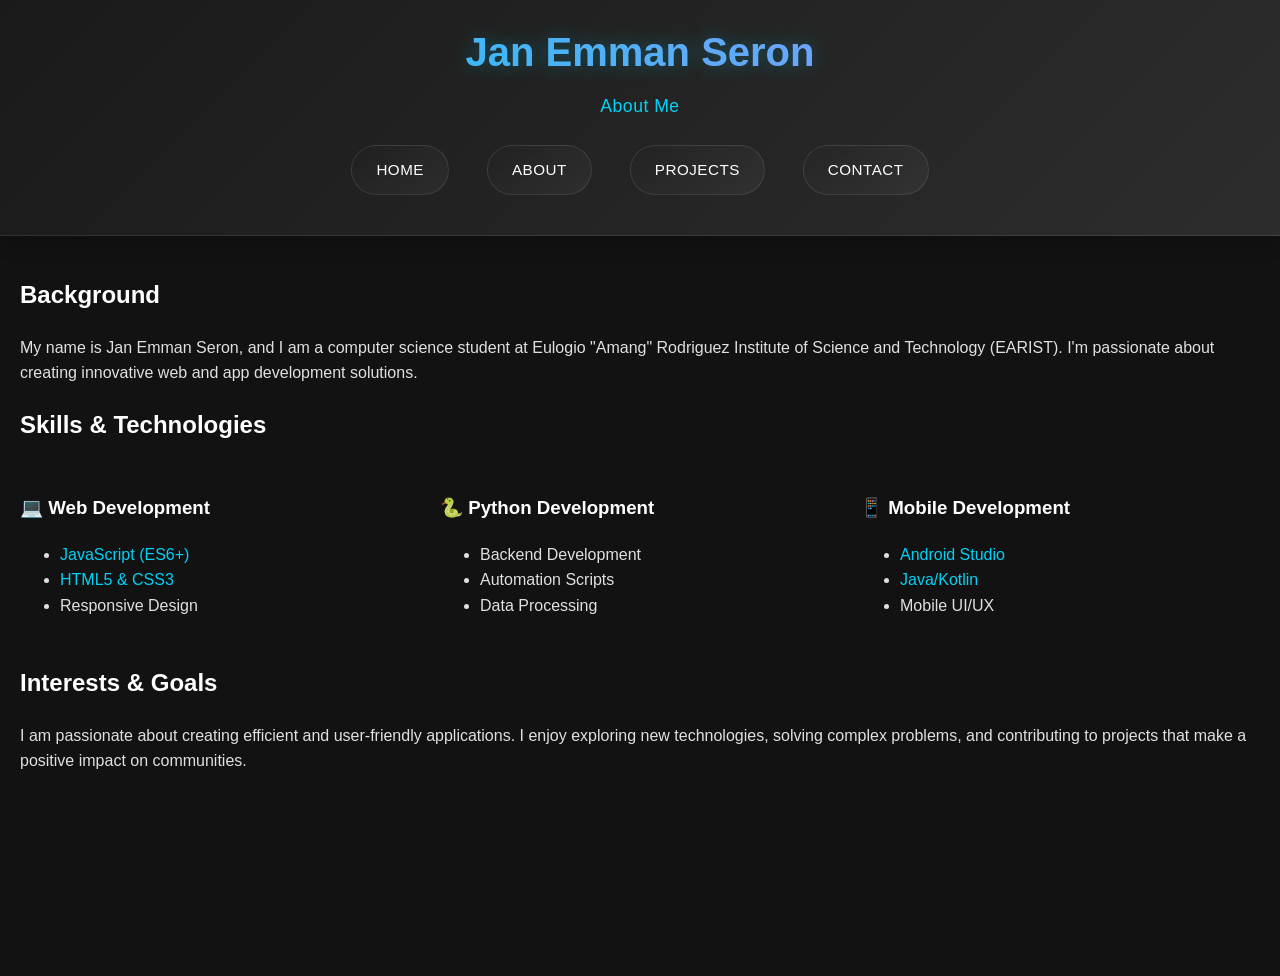
==== about.html @ da23ede9 "Add files via upload" ====
<!DOCTYPE html>
<html lang="en">
<head>
    <meta charset="UTF-8">
    <meta name="viewport" content="width=device-width, initial-scale=1.0">
    <title>About Me - Jan Emman Seron</title>
    <link rel="stylesheet" href="css/main.css">
    <link rel="stylesheet" href="css/dark-theme.css" id="dark-theme">
    <link rel="stylesheet" href="css/components.css">
    <link rel="stylesheet" href="css/transitions.css">
</head>
<body class="page-transition">
    <header>
        <h1>Jan Emman Seron</h1>
        <p class="subtitle">About Me</p>
        <nav>
            <a href="index.html" class="nav-link">Home</a>
            <a href="about.html" class="nav-link">About</a>
            <a href="projects.html" class="nav-link">Projects</a>
            <a href="contact.html" class="nav-link">Contact</a>
        </nav>
    </header>

    <main class="fade-in">
        <section class="about-intro">
            <h2>Background</h2>
            <p>
                My name is Jan Emman Seron, and I am a computer science student at 
                Eulogio "Amang" Rodriguez Institute of Science and Technology (EARIST). 
                I'm passionate about creating innovative web and app development solutions.
            </p>
        </section>

        <section class="skills-section">
            <h2>Skills & Technologies</h2>
            <div class="skills-grid">
                <div class="skill-category">
                    <h3>💻 Web Development</h3>
                    <ul>
                        <li><a target="_blank" style="color: rgba(2, 216, 253, 0.966);" href="https://en.wikipedia.org/wiki/JavaScript">JavaScript (ES6+)</a></li>
                        <li><a target="_blank" style="color: rgba(2, 216, 253, 0.966);" href="https://en.wikipedia.org/wiki/HTML5">HTML5 & CSS3</a></li>
                        <li>Responsive Design</li>
                    </ul>
                </div>
                <div class="skill-category">
                    <h3>🐍 Python Development</h3>
                    <ul>
                        <li>Backend Development</li>
                        <li>Automation Scripts</li>
                        <li>Data Processing</li>
                    </ul>
                </div>
                <div class="skill-category">
                    <h3>📱 Mobile Development</h3>
                    <ul>
                        <li><a target="_blank" style="color: rgba(2, 216, 253, 0.966);" href="https://en.wikipedia.org/wiki/Android_Studio">Android Studio</a></li>
                        <li><a target="_blank" style="color: rgba(2, 216, 253, 0.966);" href="https://en.wikipedia.org/wiki/Java_(programming_language)">Java/Kotlin</a></li>
                        <li>Mobile UI/UX</li>
                    </ul>
                </div>
            </div>
        </section>
        
        <section class="interests-section">
            <h2>Interests & Goals</h2>
            <p>
                I am passionate about creating efficient and user-friendly applications. 
                I enjoy exploring new technologies, solving complex problems, and contributing 
                to projects that make a positive impact on communities.
            </p>
        </section>
    </main>

    <script src="js/main.js"></script>
    <script src="js/theme-toggle.js"></script>
    <script src="js/page-transitions.js"></script>
</body>
</html>
---- css/main.css ----
html, body {
    height: auto;
    min-height: 100vh;
    overflow-x: hidden;
    overflow-y: auto;
    scroll-behavior: smooth;
}

body {
    margin: 0;
    padding: 0;
    font-family: 'Arial', sans-serif;
    background-color: #121212;
    color: #ffffff;
    line-height: 1.6;
}

header {
    background-color: #1e1e1e;
    padding: 20px;
    text-align: center;
}

h1 {
    font-size: 2.5em;
    margin: 0;
}

nav {
    margin: 20px 0;
}

nav a {
    color: #ffffff;
    text-decoration: none;
    margin: 0 15px;
    font-weight: bold;
}

nav a:hover {
    text-decoration: underline;
}

main {
    min-height: calc(100vh - 200px);
    padding-bottom: 60px;
    padding: 20px;
}

footer {
    background-color: #1e1e1e;
    text-align: center;
    padding: 10px;
    position: relative;
    bottom: 0;
    width: 100%;
}

pre {
    background-color: #2a2a2a;
    padding: 15px;
    border-radius: 5px;
    overflow: auto;
}

a {
    color: rgba(2, 216, 253, 0.966);
}

a:hover {
    color: #3700b3;
}
---- css/dark-theme.css ----
body {
    background-color: #121212;
    color: #e0e0e0;
    font-family: Arial, sans-serif;
}

header {
    background-color: #1e1e1e;
    padding: 20px;
    text-align: center;
}

h1 {
    color: #ffffff;
}

a {
    color: #bb86fc;
    text-decoration: none;
}

a:hover {
    text-decoration: underline;
}

pre {
    background-color: #1e1e1e;
    border: 1px solid #333333;
    padding: 10px;
    overflow: auto;
}

main {
    padding: 20px;
}

footer {
    background-color: #1e1e1e;
    padding: 10px;
    text-align: center;
    position: fixed;
    width: 100%;
    bottom: 0;
}
---- css/components.css ----
body {
    background-color: #121212;
    color: #e0e0e0;
    font-family: Arial, sans-serif;
}

h1, h2, h3, h4, h5, h6 {
    color: #ffffff;
}

a {
    color: #bb86fc;
    text-decoration: none;
}

a:hover {
    text-decoration: underline;
}

.header {
    background-color: #1e1e1e;
    padding: 20px;
    text-align: center;
}

.nav {
    display: flex;
    justify-content: center;
    margin: 20px 0;
}

.nav a {
    margin: 0 15px;
    padding: 10px 15px;
    border-radius: 5px;
    transition: background-color 0.3s;
}

.nav a:hover {
    background-color: #333333;
}

.card {
    background-color: #1e1e1e;
    border: 1px solid #333333;
    border-radius: 8px;
    padding: 15px;
    margin: 10px;
    transition: transform 0.3s;
}

.card:hover {
    transform: scale(1.05);
}

.button {
    display: inline-block;
    padding: 12px 24px;
    background-color: #bb86fc;
    color: #121212;
    text-decoration: none;
    border-radius: 6px;
    font-weight: bold;
    transition: background-color 0.3s ease;
    border: none;
    cursor: pointer;
    min-width: 120px;
}

.button:hover {
    background-color: #9965f4;
}

/* Modern Navigation Bar Styles */
header {
    background: linear-gradient(135deg, #1a1a1a 0%, #2d2d2d 100%);
    padding: 20px 0;
    box-shadow: 0 2px 20px rgba(0, 0, 0, 0.3);
    position: sticky;
    top: 0;
    z-index: 1000;
    backdrop-filter: blur(10px);
    border-bottom: 1px solid rgba(255, 255, 255, 0.1);
}

header h1 {
    text-align: center;
    margin: 0 0 8px 0;
    font-size: 2.5em;
    font-weight: 700;
    background: linear-gradient(45deg, rgba(2, 216, 253, 0.966), #bb86fc);
    -webkit-background-clip: text;
    -webkit-text-fill-color: transparent;
    background-clip: text;
    text-shadow: 0 0 20px rgba(2, 216, 253, 0.3);
}

.subtitle {
    text-align: center;
    color: rgba(2, 216, 253, 0.966);
    font-size: 1.1em;
    margin: 0 0 25px 0;
    font-weight: 300;
    letter-spacing: 0.5px;
}

nav {
    display: flex;
    justify-content: center;
    align-items: center;
    gap: 8px;
    margin-top: 15px;
    padding: 0 20px;
}

.nav-link {
    position: relative;
    color: #ffffff;
    text-decoration: none;
    padding: 12px 24px;
    border-radius: 25px;
    font-weight: 500;
    font-size: 0.95em;
    transition: all 0.3s cubic-bezier(0.4, 0, 0.2, 1);
    background: linear-gradient(145deg, transparent, rgba(255, 255, 255, 0.05));
    border: 1px solid rgba(255, 255, 255, 0.1);
    overflow: hidden;
    text-transform: uppercase;
    letter-spacing: 0.5px;
}

.nav-link::before {
    content: '';
    position: absolute;
    top: 0;
    left: -100%;
    width: 100%;
    height: 100%;
    background: linear-gradient(90deg, transparent, rgba(2, 216, 253, 0.3), transparent);
    transition: left 0.5s ease;
}

.nav-link:hover::before {
    left: 100%;
}

.nav-link::after {
    content: '';
    position: absolute;
    bottom: 0;
    left: 50%;
    width: 0;
    height: 2px;
    background: linear-gradient(90deg, rgba(2, 216, 253, 0.966), #bb86fc);
    transition: all 0.3s ease;
    transform: translateX(-50%);
}

.nav-link:hover {
    color: rgba(2, 216, 253, 0.966);
    background: linear-gradient(145deg, rgba(2, 216, 253, 0.1), rgba(187, 134, 252, 0.1));
    border-color: rgba(2, 216, 253, 0.3);
    transform: translateY(-2px);
    box-shadow: 0 5px 15px rgba(2, 216, 253, 0.2);
}

.nav-link:hover::after {
    width: 80%;
}

.nav-link:active {
    transform: translateY(0);
}

/* Active page styling */
.nav-link[href*="index.html"]:hover,
.nav-link[href*="about.html"]:hover,
.nav-link[href*="projects.html"]:hover,
.nav-link[href*="contact.html"]:hover {
    background: linear-gradient(145deg, rgba(2, 216, 253, 0.15), rgba(187, 134, 252, 0.15));
}

/* Mobile Navigation */
@media (max-width: 768px) {
    header {
        padding: 15px 0;
    }
    
    header h1 {
        font-size: 2em;
        margin-bottom: 5px;
    }
    
    .subtitle {
        font-size: 1em;
        margin-bottom: 20px;
    }
    
    nav {
        flex-wrap: wrap;
        gap: 8px;
        justify-content: center;
    }
    
    .nav-link {
        padding: 10px 18px;
        font-size: 0.9em;
    }
}

@media (max-width: 480px) {
    nav {
        flex-direction: column;
        gap: 8px;
    }
    
    .nav-link {
        width: 200px;
        text-align: center;
    }
}

/* Additional styles for the enhanced home page */
.theme-toggle {
    position: absolute;
    top: 20px;
    right: 20px;
    background: linear-gradient(145deg, rgba(2, 216, 253, 0.1), rgba(187, 134, 252, 0.1));
    border: 1px solid rgba(2, 216, 253, 0.3);
    border-radius: 50%;
    width: 45px;
    height: 45px;
    display: flex;
    align-items: center;
    justify-content: center;
    font-size: 1.2em;
    cursor: pointer;
    color: rgba(2, 216, 253, 0.966);
    transition: all 0.3s ease;
}

.theme-toggle:hover {
    background: linear-gradient(145deg, rgba(2, 216, 253, 0.2), rgba(187, 134, 252, 0.2));
    transform: rotate(180deg);
    box-shadow: 0 5px 15px rgba(2, 216, 253, 0.3);
}

.hero {
    text-align: center;
    padding: 40px 20px;
    max-width: 800px;
    margin: 0 auto;
}

.hero-description {
    font-size: 1.1em;
    line-height: 1.6;
    margin: 20px 0 30px 0;
    color: #e0e0e0;
}

.cta-buttons {
    display: flex;
    gap: 15px;
    justify-content: center;
    flex-wrap: wrap;
}

.button.primary {
    background-color: rgba(2, 216, 253, 0.966);
    color: #121212;
}

.button.secondary {
    background-color: transparent;
    color: rgba(2, 216, 253, 0.966);
    border: 2px solid rgba(2, 216, 253, 0.966);
}

.skills-preview, .featured-projects {
    margin: 50px 0 60px 0;
    padding: 0 20px;
    max-width: 1000px;
    margin-left: auto;
    margin-right: auto;
}

.skills-grid {
    display: grid;
    grid-template-columns: repeat(auto-fit, minmax(250px, 1fr));
    gap: 20px;
    margin: 30px 0;
}

.skill-item {
    background-color: #1e1e1e;
    padding: 20px;
    border-radius: 8px;
    border: 1px solid #333333;
    text-align: center;
}

.skill-item h4 {
    margin: 0 0 10px 0;
    color: #bb86fc;
}

.skillink{
    color: rgba(2, 216, 253, 0.966);
}

.projects-preview {
    display: grid;
    grid-template-columns: repeat(auto-fit, minmax(300px, 1fr));
    gap: 20px;
    margin: 30px 0;
}

.project-card {
    background-color: #1e1e1e;
    padding: 20px;
    border-radius: 8px;
    border: 1px solid #333333;
    transition: transform 0.3s ease;
}

.project-card:hover {
    transform: translateY(-5px);
}

.project-link {
    color: rgba(2, 216, 253, 0.966);
    text-decoration: none;
    font-weight: bold;
}

.project-link:hover {
    text-decoration: underline;
}

/* Projects Page Styles */
.projects-intro {
    text-align: center;
    margin: 40px 0;
    padding: 0 20px;
    max-width: 800px;
    margin-left: auto;
    margin-right: auto;
}

.projects-intro h2 {
    color: #bb86fc;
    font-size: 2.5em;
    margin-bottom: 10px;
}

.projects-intro p {
    color: #e0e0e0;
    font-size: 1.1em;
    line-height: 1.6;
}

.projects-grid {
    display: grid;
    grid-template-columns: repeat(auto-fit, minmax(300px, 1fr));
    gap: 25px;
    padding: 0 20px;
    max-width: 1200px;
    margin: 0 auto 60px auto;
}

.project-card {
    background: linear-gradient(145deg, #1e1e1e, #2a2a2a);
    border: 1px solid #333333;
    border-radius: 12px;
    padding: 25px;
    transition: all 0.3s ease;
    position: relative;
    overflow: hidden;
}

.project-card:hover {
    transform: translateY(-8px);
    box-shadow: 0 15px 35px rgba(187, 134, 252, 0.15);
    border-color: #bb86fc;
}

.project-card.featured {
    border: 2px solid #bb86fc;
    background: linear-gradient(145deg, #2a1a3a, #1e1e1e);
}

.project-card.featured::before {
    content: "Featured";
    position: absolute;
    top: 10px;
    right: 10px;
    background: #bb86fc;
    color: #121212;
    padding: 4px 8px;
    border-radius: 4px;
    font-size: 0.8em;
    font-weight: bold;
}

.project-icon {
    width: 60px;
    height: 60px;
    margin-bottom: 15px;
    display: flex;
    align-items: center;
    justify-content: center;
    background: #333333;
    border-radius: 8px;
    padding: 10px;
}

.project-icon img {
    width: 40px;
    height: 40px;
    object-fit: contain;
}

.project-card h3 {
    color: #ffffff;
    font-size: 1.3em;
    margin: 15px 0 10px 0;
    font-weight: bold;
}

.project-card p {
    color: #e0e0e0;
    line-height: 1.5;
    margin-bottom: 15px;
    font-size: 0.95em;
}

.project-tech {
    display: flex;
    flex-wrap: wrap;
    gap: 8px;
    margin-bottom: 20px;
}

.tech-tag {
    background: #333333;
    color: #bb86fc;
    padding: 4px 10px;
    border-radius: 15px;
    font-size: 0.8em;
    font-weight: 500;
    border: 1px solid #444444;
}

.project-link {
    color: #bb86fc;
    text-decoration: none;
    font-weight: bold;
    display: inline-flex;
    align-items: center;
    transition: color 0.3s ease;
}

.project-link:hover {
    color: #9965f4;
    text-decoration: underline;
}

/* Contact Page Styles */
.contact-intro {
    text-align: center;
    margin: 40px 0;
    padding: 0 20px;
    max-width: 800px;
    margin-left: auto;
    margin-right: auto;
}

.contact-intro h2 {
    color: #bb86fc;
    font-size: 2.5em;
    margin-bottom: 15px;
}

.contact-intro p {
    color: #e0e0e0;
    font-size: 1.1em;
    line-height: 1.6;
}

.contact-content {
    max-width: 600px;
    margin: 0 auto 80px auto;
    padding: 0 20px;
}

.contact-info {
    background: linear-gradient(145deg, #1e1e1e, #2a2a2a);
    border: 1px solid #333333;
    border-radius: 12px;
    padding: 30px;
    margin-bottom: 40px;
}

.contact-info h3 {
    color: #bb86fc;
    margin-bottom: 25px;
    font-size: 1.4em;
    text-align: center;
}

.contact-item {
    display: flex;
    align-items: center;
    margin-bottom: 20px;
    padding: 15px;
    background: #333333;
    border-radius: 8px;
    transition: all 0.3s ease;
}

.contact-item:hover {
    background: #3a3a3a;
    transform: translateX(5px);
}

.contact-item:last-child {
    margin-bottom: 0;
}

.contact-icon {
    font-size: 1.5em;
    margin-right: 15px;
    width: 40px;
    text-align: center;
}

.contact-details strong {
    display: block;
    color: #bb86fc;
    margin-bottom: 4px;
    font-size: 0.9em;
    font-weight: 600;
}

.contact-details a {
    color: #e0e0e0;
    text-decoration: none;
    transition: color 0.3s ease;
}

.contact-details a:hover {
    color: #bb86fc;
    text-decoration: underline;
}

.contact-details span {
    color: #e0e0e0;
}

/* Ensure footer doesn't overlap */
footer {
    margin-top: 60px;
    padding: 20px;
    clear: both;
}

/* Responsive Design */
@media (max-width: 768px) {
    .cta-buttons {
        flex-direction: column;
        align-items: center;
    }
    
    .skills-grid {
        grid-template-columns: 1fr;
    }
    
    .projects-grid {
        grid-template-columns: 1fr;
        gap: 20px;
    }
    
    .project-card {
        padding: 20px;
    }
    
    .projects-intro h2 {
        font-size: 2em;
    }
    
    .contact-content {
        margin-bottom: 60px;
    }
    
    .contact-info {
        padding: 20px;
        margin-bottom: 30px;
    }
    
    .contact-intro h2 {
        font-size: 2em;
    }
    
    .contact-item {
        padding: 12px;
    }
    
    .contact-icon {
        width: 35px;
        font-size: 1.3em;
    }
}

@media (min-width: 1400px) {
    .projects-grid {
        grid-template-columns: repeat(3, 1fr);
    }
}

.view-all-container {
    text-align: center;
    margin-top: 30px;
    margin-bottom: 40px;
    padding-bottom: 20px;
}

.interests-section {
    margin-bottom: 60px;
    padding-bottom: 40px;
    opacity: 1 !important;
    display: block !important;
}
---- css/transitions.css ----
/* Page Transition Effects */
.page-transition {
    opacity: 0;
    transition: opacity 0.3s ease-in-out;
    overflow-y: auto;
    height: auto;
    min-height: 100vh;
}

.page-transition.loaded {
    opacity: 1;
}

.fade-in {
    animation: fadeIn 0.6s ease-in-out;
    height: auto;
    overflow: visible;
}

.fade-out {
    opacity: 0 !important;
    transition: opacity 0.3s ease-in-out !important;
}

@keyframes fadeIn {
    from {
        opacity: 0;
        transform: translateY(15px);
    }
    to {
        opacity: 1;
        transform: translateY(0);
    }
}

/* Simplified section animations - all sections visible */
.fade-in section {
    opacity: 1;
    animation: fadeInSection 0.5s ease-in-out forwards;
}

.fade-in section:nth-child(1) {
    animation-delay: 0.1s;
}

.fade-in section:nth-child(2) {
    animation-delay: 0.2s;
}

.fade-in section:nth-child(3) {
    animation-delay: 0.3s;
}

@keyframes fadeInSection {
    from {
        opacity: 0;
        transform: translateY(20px);
    }
    to {
        opacity: 1;
        transform: translateY(0);
    }
}

/* Link transition effects */
.nav-link {
    position: relative;
    transition: all 0.3s ease;
}

.nav-link::after {
    content: '';
    position: absolute;
    bottom: -5px;
    left: 0;
    width: 0;
    height: 2px;
    background-color: #bb86fc;
    transition: width 0.3s ease;
}

.nav-link:hover::after {
    width: 100%;
}
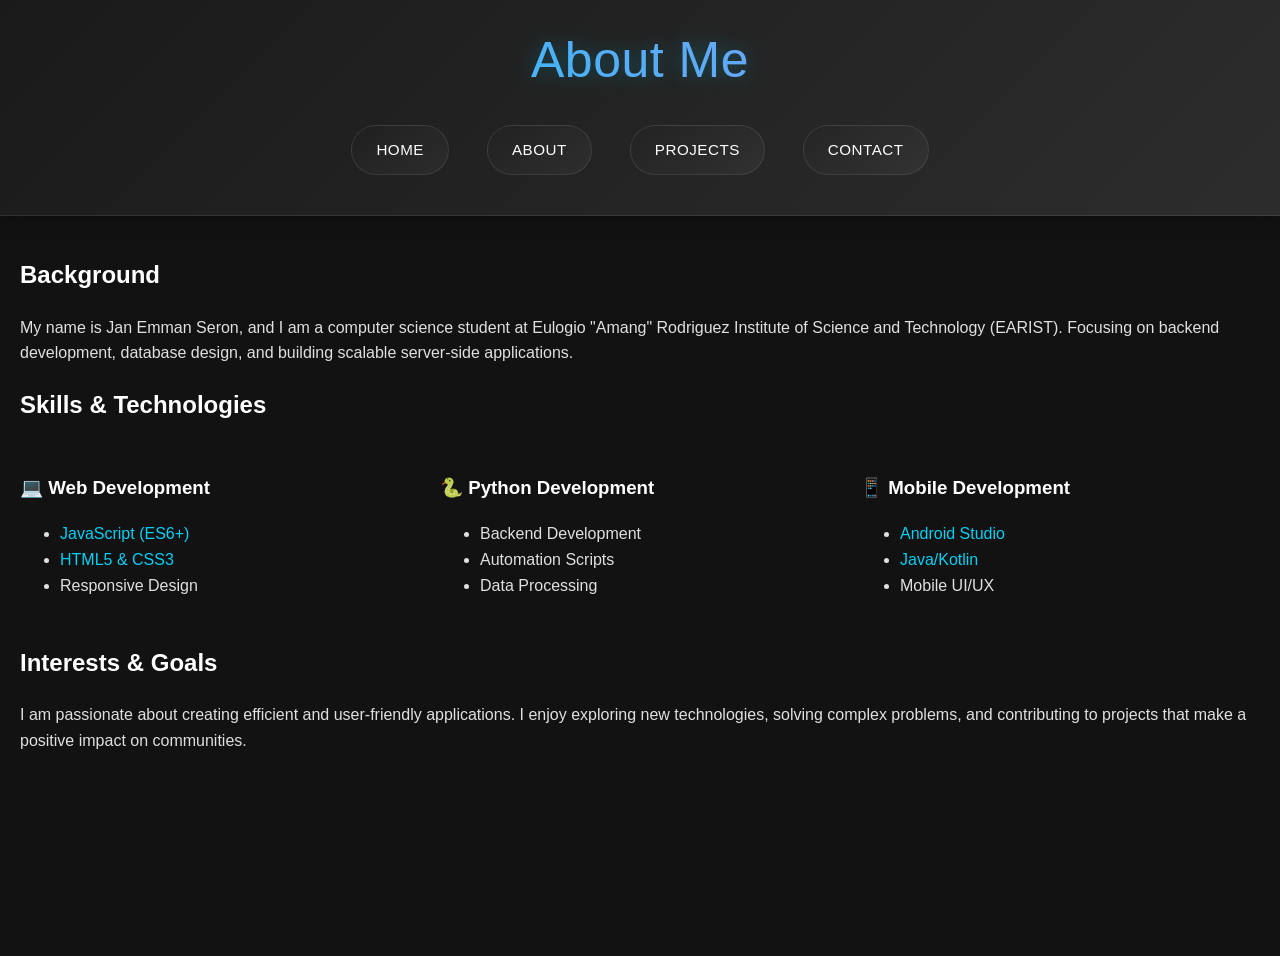
==== commit 7f1e7c03: "Add files via upload" ====
--- a/about.html
+++ b/about.html
@@ -3,7 +3,7 @@
 <head>
     <meta charset="UTF-8">
     <meta name="viewport" content="width=device-width, initial-scale=1.0">
-    <title>About Me - Jan Emman Seron</title>
+    <title>About Me - Portfolio</title>
     <link rel="stylesheet" href="css/main.css">
     <link rel="stylesheet" href="css/dark-theme.css" id="dark-theme">
     <link rel="stylesheet" href="css/components.css">
@@ -11,8 +11,7 @@
 </head>
 <body class="page-transition">
     <header>
-        <h1>Jan Emman Seron</h1>
-        <p class="subtitle">About Me</p>
+        <h1 style="font-size:50px;"class="subtitle">About Me</h1>
         <nav>
             <a href="index.html" class="nav-link">Home</a>
             <a href="about.html" class="nav-link">About</a>
@@ -27,7 +26,7 @@
             <p>
                 My name is Jan Emman Seron, and I am a computer science student at 
                 Eulogio "Amang" Rodriguez Institute of Science and Technology (EARIST). 
-                I'm passionate about creating innovative web and app development solutions.
+                Focusing on backend development, database design, and building scalable server-side applications.
             </p>
         </section>
 
--- a/css/components.css
+++ b/css/components.css
@@ -466,30 +466,30 @@
     text-decoration: underline;
 }
 
-/* Contact Page Styles */
+/* Professional Contact Page Styles */
 .contact-intro {
     text-align: center;
-    margin: 40px 0;
+    margin: 50px auto;
     padding: 0 20px;
-    max-width: 800px;
-    margin-left: auto;
-    margin-right: auto;
+    max-width: 600px;
 }
 
 .contact-intro h2 {
-    color: #bb86fc;
-    font-size: 2.5em;
+    color: rgba(2, 216, 253, 0.966);
+    font-size: 2.2em;
     margin-bottom: 15px;
+    font-weight: 600;
 }
 
 .contact-intro p {
     color: #e0e0e0;
     font-size: 1.1em;
     line-height: 1.6;
+    font-weight: 300;
 }
 
 .contact-content {
-    max-width: 600px;
+    max-width: 500px;
     margin: 0 auto 80px auto;
     padding: 0 20px;
 }
@@ -497,31 +497,26 @@
 .contact-info {
     background: linear-gradient(145deg, #1e1e1e, #2a2a2a);
     border: 1px solid #333333;
-    border-radius: 12px;
-    padding: 30px;
-    margin-bottom: 40px;
-}
-
-.contact-info h3 {
-    color: #bb86fc;
+    border-radius: 15px;
+    padding: 40px 30px;
+    box-shadow: 0 10px 30px rgba(0, 0, 0, 0.3);
+}
+
+.contact-item {
+    display: flex;
+    align-items: center;
     margin-bottom: 25px;
-    font-size: 1.4em;
-    text-align: center;
-}
-
-.contact-item {
-    display: flex;
-    align-items: center;
-    margin-bottom: 20px;
-    padding: 15px;
-    background: #333333;
-    border-radius: 8px;
+    padding: 20px;
+    background: rgba(255, 255, 255, 0.02);
+    border-radius: 10px;
     transition: all 0.3s ease;
+    border: 1px solid transparent;
 }
 
 .contact-item:hover {
-    background: #3a3a3a;
-    transform: translateX(5px);
+    background: rgba(2, 216, 253, 0.05);
+    border-color: rgba(2, 216, 253, 0.2);
+    transform: translateY(-2px);
 }
 
 .contact-item:last-child {
@@ -529,33 +524,48 @@
 }
 
 .contact-icon {
-    font-size: 1.5em;
-    margin-right: 15px;
-    width: 40px;
-    text-align: center;
+    font-size: 1.4em;
+    margin-right: 20px;
+    width: 45px;
+    height: 45px;
+    display: flex;
+    align-items: center;
+    justify-content: center;
+    background: rgba(2, 216, 253, 0.1);
+    border-radius: 8px;
+    flex-shrink: 0;
+}
+
+.contact-details {
+    flex: 1;
 }
 
 .contact-details strong {
     display: block;
-    color: #bb86fc;
-    margin-bottom: 4px;
+    color: rgba(2, 216, 253, 0.966);
+    margin-bottom: 5px;
     font-size: 0.9em;
     font-weight: 600;
+    text-transform: uppercase;
+    letter-spacing: 0.5px;
 }
 
 .contact-details a {
-    color: #e0e0e0;
+    color: #ffffff;
     text-decoration: none;
+    font-size: 1.1em;
     transition: color 0.3s ease;
+    font-weight: 400;
 }
 
 .contact-details a:hover {
-    color: #bb86fc;
-    text-decoration: underline;
+    color: rgba(2, 216, 253, 0.966);
 }
 
 .contact-details span {
-    color: #e0e0e0;
+    color: #ffffff;
+    font-size: 1.1em;
+    font-weight: 400;
 }
 
 /* Ensure footer doesn't overlap */
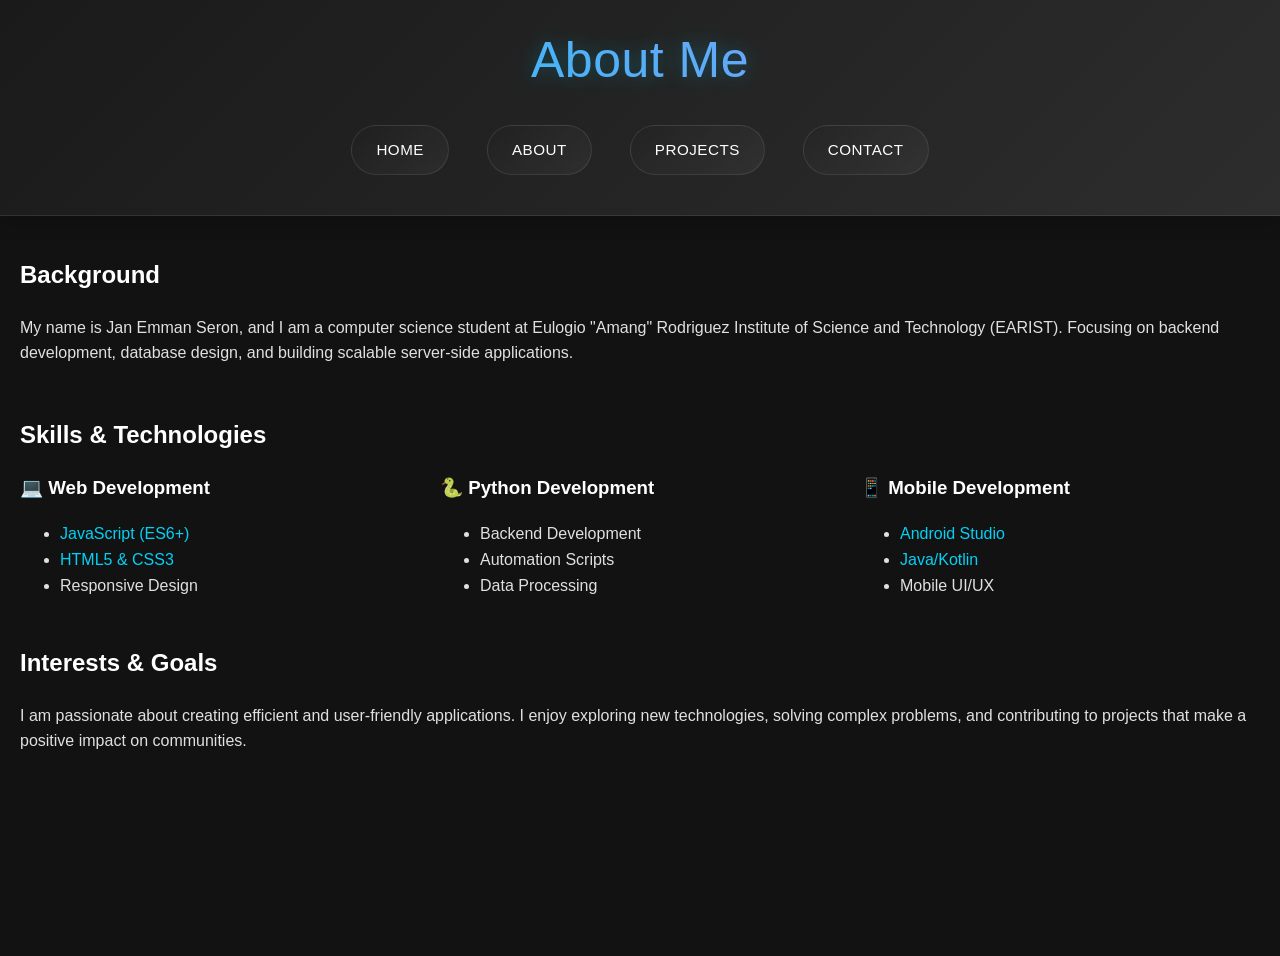
==== commit d3c92805: "Add files via upload" ====
--- a/about.html
+++ b/about.html
@@ -29,9 +29,8 @@
                 Focusing on backend development, database design, and building scalable server-side applications.
             </p>
         </section>
-
         <section class="skills-section">
-            <h2>Skills & Technologies</h2>
+            <h2 style="margin-bottom: -30px;margin-top: 50px;">Skills & Technologies</h2>
             <div class="skills-grid">
                 <div class="skill-category">
                     <h3>💻 Web Development</h3>
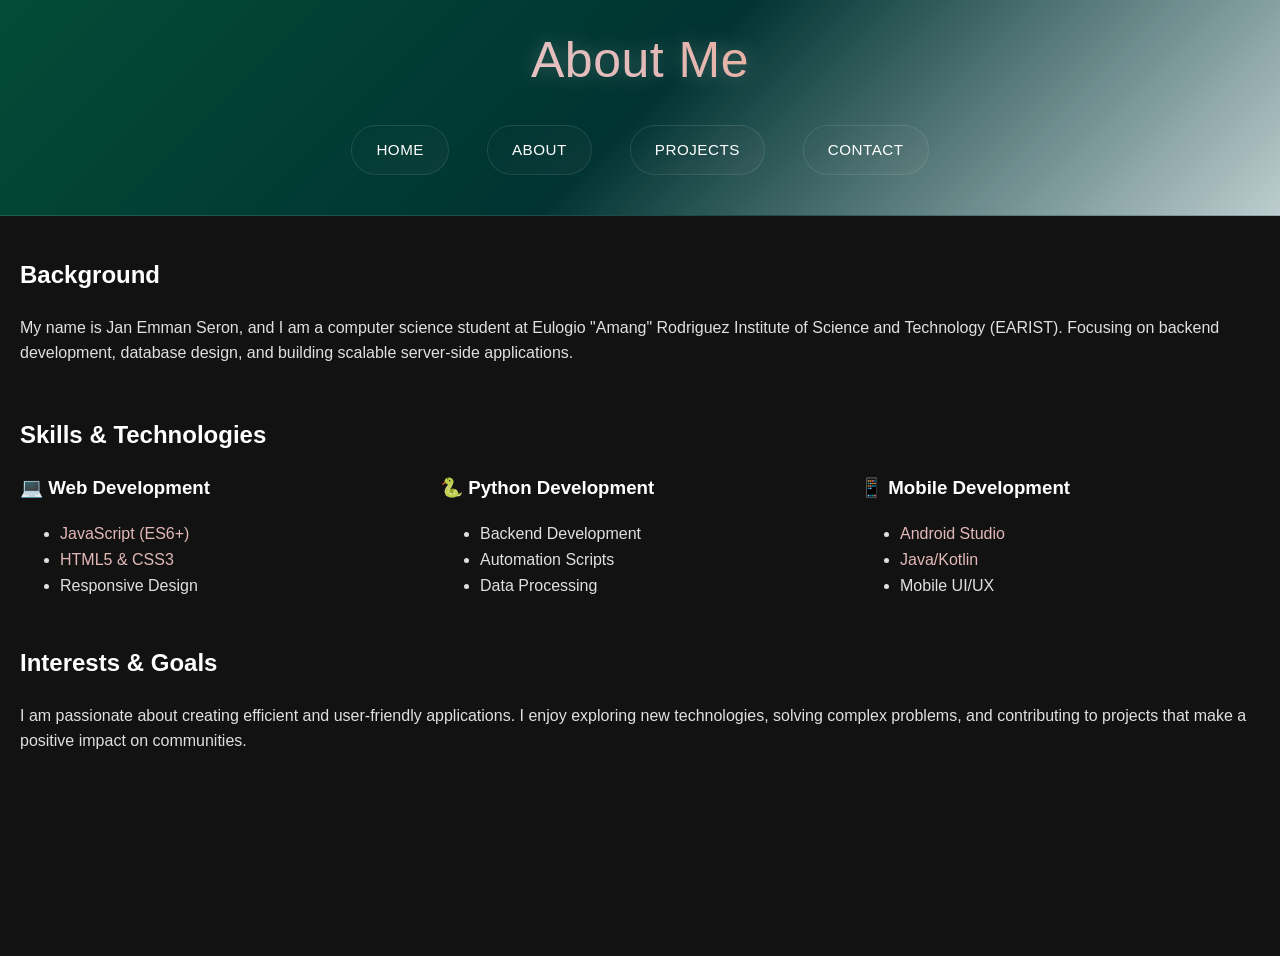
==== commit b00fd6e3: "Add files via upload" ====
--- a/about.html
+++ b/about.html
@@ -35,8 +35,8 @@
                 <div class="skill-category">
                     <h3>💻 Web Development</h3>
                     <ul>
-                        <li><a target="_blank" style="color: rgba(2, 216, 253, 0.966);" href="https://en.wikipedia.org/wiki/JavaScript">JavaScript (ES6+)</a></li>
-                        <li><a target="_blank" style="color: rgba(2, 216, 253, 0.966);" href="https://en.wikipedia.org/wiki/HTML5">HTML5 & CSS3</a></li>
+                        <li><a target="_blank" style="color: #E3B8B8;" href="https://en.wikipedia.org/wiki/JavaScript">JavaScript (ES6+)</a></li>
+                        <li><a target="_blank" style="color: #E3B8B8;" href="https://en.wikipedia.org/wiki/HTML5">HTML5 & CSS3</a></li>
                         <li>Responsive Design</li>
                     </ul>
                 </div>
@@ -51,8 +51,8 @@
                 <div class="skill-category">
                     <h3>📱 Mobile Development</h3>
                     <ul>
-                        <li><a target="_blank" style="color: rgba(2, 216, 253, 0.966);" href="https://en.wikipedia.org/wiki/Android_Studio">Android Studio</a></li>
-                        <li><a target="_blank" style="color: rgba(2, 216, 253, 0.966);" href="https://en.wikipedia.org/wiki/Java_(programming_language)">Java/Kotlin</a></li>
+                        <li><a target="_blank" style="color: #E3B8B8;" href="https://en.wikipedia.org/wiki/Android_Studio">Android Studio</a></li>
+                        <li><a target="_blank" style="color: #E3B8B8;" href="https://en.wikipedia.org/wiki/Java_(programming_language)">Java/Kotlin</a></li>
                         <li>Mobile UI/UX</li>
                     </ul>
                 </div>
--- a/css/main.css
+++ b/css/main.css
@@ -64,9 +64,15 @@
 }
 
 a {
-    color: rgba(2, 216, 253, 0.966);
+    color: #E3B8B8;
 }
 
 a:hover {
-    color: #3700b3;
+    color: #FF8128;
+}
+
+.contact-icon img {
+    width: 24px;
+    height: 24px;
+    object-fit: contain;
 }
--- a/css/components.css
+++ b/css/components.css
@@ -9,7 +9,7 @@
 }
 
 a {
-    color: #bb86fc;
+    color: #E3B8B8;
     text-decoration: none;
 }
 
@@ -56,7 +56,7 @@
 .button {
     display: inline-block;
     padding: 12px 24px;
-    background-color: #bb86fc;
+    background-color: #E3B8B8;
     color: #121212;
     text-decoration: none;
     border-radius: 6px;
@@ -68,14 +68,14 @@
 }
 
 .button:hover {
-    background-color: #9965f4;
+    background-color: #FF8128;
 }
 
 /* Modern Navigation Bar Styles */
 header {
-    background: linear-gradient(135deg, #1a1a1a 0%, #2d2d2d 100%);
+    background: linear-gradient(135deg, #034C36 0%, #003332 50%, #BDCDCF 100%);
     padding: 20px 0;
-    box-shadow: 0 2px 20px rgba(0, 0, 0, 0.3);
+    box-shadow: 0 2px20px rgba(0, 0, 0, 0.3);
     position: sticky;
     top: 0;
     z-index: 1000;
@@ -88,16 +88,16 @@
     margin: 0 0 8px 0;
     font-size: 2.5em;
     font-weight: 700;
-    background: linear-gradient(45deg, rgba(2, 216, 253, 0.966), #bb86fc);
+    background: linear-gradient(45deg, #F2E0DF, #E3B8B8, #FF8128);
     -webkit-background-clip: text;
     -webkit-text-fill-color: transparent;
     background-clip: text;
-    text-shadow: 0 0 20px rgba(2, 216, 253, 0.3);
+    text-shadow: 0 0 20px rgba(242, 224, 223, 0.3);
 }
 
 .subtitle {
     text-align: center;
-    color: rgba(2, 216, 253, 0.966);
+    color: #E3B8B8;
     font-size: 1.1em;
     margin: 0 0 25px 0;
     font-weight: 300;
@@ -122,7 +122,7 @@
     font-weight: 500;
     font-size: 0.95em;
     transition: all 0.3s cubic-bezier(0.4, 0, 0.2, 1);
-    background: linear-gradient(145deg, transparent, rgba(255, 255, 255, 0.05));
+    background: linear-gradient(145deg, transparent, rgba(227, 184, 184, 0.05));
     border: 1px solid rgba(255, 255, 255, 0.1);
     overflow: hidden;
     text-transform: uppercase;
@@ -136,7 +136,7 @@
     left: -100%;
     width: 100%;
     height: 100%;
-    background: linear-gradient(90deg, transparent, rgba(2, 216, 253, 0.3), transparent);
+    background: linear-gradient(90deg, transparent, rgba(227, 184, 184, 0.3), transparent);
     transition: left 0.5s ease;
 }
 
@@ -151,17 +151,17 @@
     left: 50%;
     width: 0;
     height: 2px;
-    background: linear-gradient(90deg, rgba(2, 216, 253, 0.966), #bb86fc);
+    background: linear-gradient(90deg, #E3B8B8, #034C36);
     transition: all 0.3s ease;
     transform: translateX(-50%);
 }
 
 .nav-link:hover {
-    color: rgba(2, 216, 253, 0.966);
-    background: linear-gradient(145deg, rgba(2, 216, 253, 0.1), rgba(187, 134, 252, 0.1));
-    border-color: rgba(2, 216, 253, 0.3);
+    color: #E3B8B8;
+    background: linear-gradient(145deg, rgba(227, 184, 184, 0.1), rgba(3, 76, 54, 0.1));
+    border-color: rgba(227, 184, 184, 0.3);
     transform: translateY(-2px);
-    box-shadow: 0 5px 15px rgba(2, 216, 253, 0.2);
+    box-shadow: 0 5px 15px rgba(227, 184, 184, 0.2);
 }
 
 .nav-link:hover::after {
@@ -177,7 +177,7 @@
 .nav-link[href*="about.html"]:hover,
 .nav-link[href*="projects.html"]:hover,
 .nav-link[href*="contact.html"]:hover {
-    background: linear-gradient(145deg, rgba(2, 216, 253, 0.15), rgba(187, 134, 252, 0.15));
+    background: linear-gradient(145deg, rgba(227, 184, 184, 0.15), rgba(3, 76, 54, 0.15));
 }
 
 /* Mobile Navigation */
@@ -225,8 +225,8 @@
     position: absolute;
     top: 20px;
     right: 20px;
-    background: linear-gradient(145deg, rgba(2, 216, 253, 0.1), rgba(187, 134, 252, 0.1));
-    border: 1px solid rgba(2, 216, 253, 0.3);
+    background: linear-gradient(145deg, rgba(227, 184, 184, 0.1), rgba(3, 76, 54, 0.1));
+    border: 1px solid rgba(227, 184, 184, 0.3);
     border-radius: 50%;
     width: 45px;
     height: 45px;
@@ -235,14 +235,14 @@
     justify-content: center;
     font-size: 1.2em;
     cursor: pointer;
-    color: rgba(2, 216, 253, 0.966);
+    color: #E3B8B8;
     transition: all 0.3s ease;
 }
 
 .theme-toggle:hover {
-    background: linear-gradient(145deg, rgba(2, 216, 253, 0.2), rgba(187, 134, 252, 0.2));
+    background: linear-gradient(145deg, rgba(227, 184, 184, 0.2), rgba(3, 76, 54, 0.2));
     transform: rotate(180deg);
-    box-shadow: 0 5px 15px rgba(2, 216, 253, 0.3);
+    box-shadow: 0 5px 15px rgba(227, 184, 184, 0.3);
 }
 
 .hero {
@@ -267,14 +267,14 @@
 }
 
 .button.primary {
-    background-color: rgba(2, 216, 253, 0.966);
+    background-color: #E3B8B8;
     color: #121212;
 }
 
 .button.secondary {
     background-color: transparent;
-    color: rgba(2, 216, 253, 0.966);
-    border: 2px solid rgba(2, 216, 253, 0.966);
+    color: #E3B8B8;
+    border: 2px solid #E3B8B8;
 }
 
 .skills-preview, .featured-projects {
@@ -293,20 +293,20 @@
 }
 
 .skill-item {
-    background-color: #1e1e1e;
+    background-color: #034C36;
     padding: 20px;
     border-radius: 8px;
-    border: 1px solid #333333;
+    border: 1px solid #BDCDCF;
     text-align: center;
 }
 
 .skill-item h4 {
     margin: 0 0 10px 0;
-    color: #bb86fc;
+    color: #E3B8B8;
 }
 
 .skillink{
-    color: rgba(2, 216, 253, 0.966);
+    color: #E3B8B8;
 }
 
 .projects-preview {
@@ -317,10 +317,10 @@
 }
 
 .project-card {
-    background-color: #1e1e1e;
+    background-color: #034C36;
     padding: 20px;
     border-radius: 8px;
-    border: 1px solid #333333;
+    border: 1px solid #BDCDCF;
     transition: transform 0.3s ease;
 }
 
@@ -329,7 +329,7 @@
 }
 
 .project-link {
-    color: rgba(2, 216, 253, 0.966);
+    color: #E3B8B8;
     text-decoration: none;
     font-weight: bold;
 }
@@ -349,7 +349,7 @@
 }
 
 .projects-intro h2 {
-    color: #bb86fc;
+    color: #ffffff;
     font-size: 2.5em;
     margin-bottom: 10px;
 }
@@ -370,8 +370,8 @@
 }
 
 .project-card {
-    background: linear-gradient(145deg, #1e1e1e, #2a2a2a);
-    border: 1px solid #333333;
+    background: linear-gradient(145deg, #034C36, #003332);
+    border: 1px solid #BDCDCF;
     border-radius: 12px;
     padding: 25px;
     transition: all 0.3s ease;
@@ -381,13 +381,14 @@
 
 .project-card:hover {
     transform: translateY(-8px);
-    box-shadow: 0 15px 35px rgba(187, 134, 252, 0.15);
-    border-color: #bb86fc;
+    box-shadow: 0 15px 35px rgba(227, 184, 184, 0.15);
+    border-color: #E3B8B8;
 }
 
 .project-card.featured {
-    border: 2px solid #bb86fc;
-    background: linear-gradient(145deg, #2a1a3a, #1e1e1e);
+    border: 2px solid #FF8128;
+    background: linear-gradient(145deg, #034C36, #003332);
+    box-shadow: 0 8px 25px rgba(255, 129, 40, 0.15);
 }
 
 .project-card.featured::before {
@@ -395,12 +396,21 @@
     position: absolute;
     top: 10px;
     right: 10px;
-    background: #bb86fc;
-    color: #121212;
-    padding: 4px 8px;
-    border-radius: 4px;
-    font-size: 0.8em;
+    background: #FF8128;
+    color: #ffffff;
+    padding: 6px 12px;
+    border-radius: 6px;
+    font-size: 0.75em;
     font-weight: bold;
+    text-transform: uppercase;
+    letter-spacing: 0.5px;
+    box-shadow: 0 2px 8px rgba(255, 129, 40, 0.3);
+}
+
+.project-card.featured:hover {
+    transform: translateY(-8px);
+    box-shadow: 0 20px 40px rgba(255, 129, 40, 0.25);
+    border-color: #FF8128;
 }
 
 .project-icon {
@@ -443,17 +453,17 @@
 }
 
 .tech-tag {
-    background: #333333;
-    color: #bb86fc;
+    background: #033D2E;
+    color: #E3B8B8;
     padding: 4px 10px;
     border-radius: 15px;
     font-size: 0.8em;
     font-weight: 500;
-    border: 1px solid #444444;
+    border: 1px solid #BDCDCF;
 }
 
 .project-link {
-    color: #bb86fc;
+    color: #E3B8B8;
     text-decoration: none;
     font-weight: bold;
     display: inline-flex;
@@ -462,7 +472,7 @@
 }
 
 .project-link:hover {
-    color: #9965f4;
+    color: #FF8128;
     text-decoration: underline;
 }
 
@@ -475,7 +485,7 @@
 }
 
 .contact-intro h2 {
-    color: rgba(2, 216, 253, 0.966);
+    color: #ffffff;
     font-size: 2.2em;
     margin-bottom: 15px;
     font-weight: 600;
@@ -495,8 +505,8 @@
 }
 
 .contact-info {
-    background: linear-gradient(145deg, #1e1e1e, #2a2a2a);
-    border: 1px solid #333333;
+    background: linear-gradient(145deg, #034C36, #003332);
+    border: 1px solid #BDCDCF;
     border-radius: 15px;
     padding: 40px 30px;
     box-shadow: 0 10px 30px rgba(0, 0, 0, 0.3);
@@ -514,8 +524,8 @@
 }
 
 .contact-item:hover {
-    background: rgba(2, 216, 253, 0.05);
-    border-color: rgba(2, 216, 253, 0.2);
+    background: rgba(227, 184, 184, 0.05);
+    border-color: rgba(227, 184, 184, 0.2);
     transform: translateY(-2px);
 }
 
@@ -531,7 +541,7 @@
     display: flex;
     align-items: center;
     justify-content: center;
-    background: rgba(2, 216, 253, 0.1);
+    background: rgba(227, 184, 184, 0.1);
     border-radius: 8px;
     flex-shrink: 0;
 }
@@ -542,7 +552,7 @@
 
 .contact-details strong {
     display: block;
-    color: rgba(2, 216, 253, 0.966);
+    color: #E3B8B8;
     margin-bottom: 5px;
     font-size: 0.9em;
     font-weight: 600;
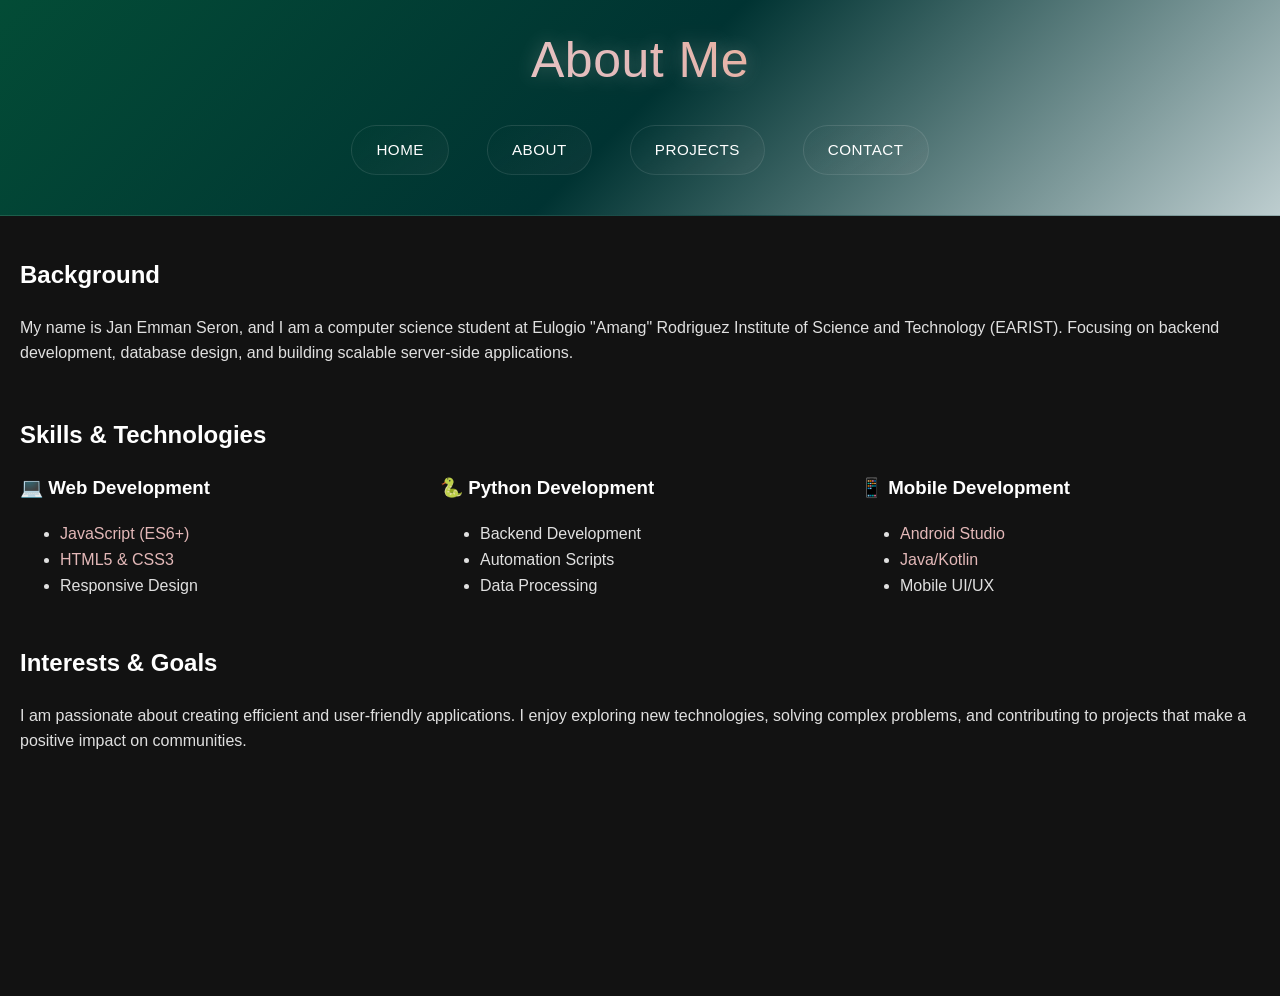
==== commit 2f6e9f82: "Add files via upload" ====
--- a/about.html
+++ b/about.html
@@ -72,5 +72,6 @@
     <script src="js/main.js"></script>
     <script src="js/theme-toggle.js"></script>
     <script src="js/page-transitions.js"></script>
+    <script src="js/enhanced-transitions.js"></script>
 </body>
 </html>
--- a/css/components.css
+++ b/css/components.css
@@ -2,6 +2,13 @@
     background-color: #121212;
     color: #e0e0e0;
     font-family: Arial, sans-serif;
+    min-height: 100vh;
+    display: flex;
+    flex-direction: column;
+}
+
+html {
+    scroll-behavior: smooth;
 }
 
 h1, h2, h3, h4, h5, h6 {
@@ -499,155 +506,160 @@
 }
 
 .contact-content {
-    max-width: 500px;
-    margin: 0 auto 80px auto;
-    padding: 0 20px;
+    max-width: 800px;
+    margin: 0 auto;
+    padding: 20px;
+    box-sizing: border-box;
 }
 
 .contact-info {
+    display: flex;
+    flex-direction: column;
+    gap: 15px;
+    padding: 20px;
     background: linear-gradient(145deg, #034C36, #003332);
+    border-radius: 15px;
+    border: 2px solid #BDCDCF;
+    box-sizing: border-box;
+    margin-bottom: 50px; /* Increased space before footer */
+}
+
+.contact-item {
+    display: flex;
+    align-items: flex-start;
+    gap: 15px;
+    padding: 15px;
+    background: rgba(189, 205, 207, 0.1);
     border: 1px solid #BDCDCF;
-    border-radius: 15px;
-    padding: 40px 30px;
-    box-shadow: 0 10px 30px rgba(0, 0, 0, 0.3);
-}
-
-.contact-item {
-    display: flex;
-    align-items: center;
-    margin-bottom: 25px;
-    padding: 20px;
-    background: rgba(255, 255, 255, 0.02);
     border-radius: 10px;
     transition: all 0.3s ease;
-    border: 1px solid transparent;
+    box-sizing: border-box;
 }
 
 .contact-item:hover {
-    background: rgba(227, 184, 184, 0.05);
-    border-color: rgba(227, 184, 184, 0.2);
+    background: rgba(189, 205, 207, 0.2);
+    border-color: #E3B8B8;
     transform: translateY(-2px);
-}
-
-.contact-item:last-child {
-    margin-bottom: 0;
-}
-
-.contact-icon {
-    font-size: 1.4em;
-    margin-right: 20px;
-    width: 45px;
-    height: 45px;
-    display: flex;
-    align-items: center;
-    justify-content: center;
-    background: rgba(227, 184, 184, 0.1);
-    border-radius: 8px;
-    flex-shrink: 0;
+    box-shadow: 0 5px 15px rgba(227, 184, 184, 0.1);
 }
 
 .contact-details {
+    display: flex;
+    flex-direction: column;
+    gap: 5px;
     flex: 1;
-}
-
-.contact-details strong {
+    min-width: 0;
+    overflow: hidden;
+}
+
+.contact-details a {
+    color: #E3B8B8;
+    text-decoration: none;
+    transition: color 0.3s ease;
+    word-wrap: break-word;
+    overflow-wrap: break-word;
     display: block;
-    color: #E3B8B8;
-    margin-bottom: 5px;
-    font-size: 0.9em;
-    font-weight: 600;
+}
+
+/* Mobile responsive fixes */
+@media (max-width: 768px) {
+    .contact-content {
+        padding: 15px;
+        margin: 0 15px;
+        margin-bottom: 40px; /* Add bottom margin */
+    }
+    
+    .contact-info {
+        padding: 15px;
+        margin-bottom: 40px; /* Increased mobile spacing */
+    }
+    
+    .contact-item {
+        padding: 12px;
+        gap: 12px;
+    }
+    
+    .contact-details a {
+        font-size: 0.9em;
+        line-height: 1.4;
+        word-break: break-all;
+    }
+    
+    .contact-details strong {
+        font-size: 0.95em;
+    }
+}
+
+@media (max-width: 480px) {
+    .contact-content {
+        padding: 10px;
+        margin: 0 10px;
+        margin-bottom: 50px; /* Even more space on small screens */
+    }
+    
+    .contact-info {
+        padding: 12px;
+        margin-bottom: 50px;
+    }
+    
+    main {
+        padding-bottom: 100px; /* Maximum padding for small screens */
+    }
+}
+
+/* Ensure footer doesn't overlap */
+main {
+    padding-bottom: 60px; /* Increased padding */
+    min-height: calc(100vh - 200px); /* Ensure main takes enough space */
+}
+
+footer {
+    margin-top: auto;
+    padding: 25px 20px;
+    text-align: center;
+    background: linear-gradient(135deg, #1e1e1e, #2a2a2a);
+    border-top: 1px solid #BDCDCF;
+    position: relative;
+    bottom: 0;
+    width: 100%;
+    box-sizing: border-box;
+}
+
+/* Coming Soon Badge Styles */
+.project-card.coming-soon {
+    opacity: 0.8;
+    position: relative;
+    border: 2px dashed #BDCDCF;
+}
+
+.coming-soon-badge {
+    position: absolute;
+    top: 15px;
+    right: 15px;
+    background: linear-gradient(135deg, #FF8128, #E3B8B8);
+    color: white;
+    padding: 5px 12px;
+    border-radius: 15px;
+    font-size: 0.8em;
+    font-weight: bold;
     text-transform: uppercase;
     letter-spacing: 0.5px;
 }
 
-.contact-details a {
-    color: #ffffff;
+/* Disabled Link Styles */
+.project-link.disabled {
+    color: #888;
+    cursor: not-allowed;
     text-decoration: none;
-    font-size: 1.1em;
-    transition: color 0.3s ease;
-    font-weight: 400;
-}
-
-.contact-details a:hover {
-    color: rgba(2, 216, 253, 0.966);
-}
-
-.contact-details span {
-    color: #ffffff;
-    font-size: 1.1em;
-    font-weight: 400;
-}
-
-/* Ensure footer doesn't overlap */
-footer {
-    margin-top: 60px;
-    padding: 20px;
-    clear: both;
-}
-
-/* Responsive Design */
-@media (max-width: 768px) {
-    .cta-buttons {
-        flex-direction: column;
-        align-items: center;
-    }
-    
-    .skills-grid {
-        grid-template-columns: 1fr;
-    }
-    
-    .projects-grid {
-        grid-template-columns: 1fr;
-        gap: 20px;
-    }
-    
-    .project-card {
-        padding: 20px;
-    }
-    
-    .projects-intro h2 {
-        font-size: 2em;
-    }
-    
-    .contact-content {
-        margin-bottom: 60px;
-    }
-    
-    .contact-info {
-        padding: 20px;
-        margin-bottom: 30px;
-    }
-    
-    .contact-intro h2 {
-        font-size: 2em;
-    }
-    
-    .contact-item {
-        padding: 12px;
-    }
-    
-    .contact-icon {
-        width: 35px;
-        font-size: 1.3em;
-    }
-}
-
-@media (min-width: 1400px) {
-    .projects-grid {
-        grid-template-columns: repeat(3, 1fr);
-    }
-}
-
-.view-all-container {
-    text-align: center;
-    margin-top: 30px;
-    margin-bottom: 40px;
-    padding-bottom: 20px;
-}
-
-.interests-section {
-    margin-bottom: 60px;
-    padding-bottom: 40px;
-    opacity: 1 !important;
-    display: block !important;
+}
+
+.project-link.disabled:hover {
+    color: #888;
+    transform: none;
+}
+
+/* Card Hover Effects */
+.project-card.coming-soon:hover {
+    transform: translateY(-3px);
+    box-shadow: 0 8px 25px rgba(255, 129, 40, 0.15);
 }
--- a/css/transitions.css
+++ b/css/transitions.css
@@ -1,7 +1,7 @@
-/* Page Transition Effects */
+/* Enhanced Page Transition Effects */
 .page-transition {
     opacity: 0;
-    transition: opacity 0.3s ease-in-out;
+    animation: fadeInUp 0.6s ease-out forwards;
     overflow-y: auto;
     height: auto;
     min-height: 100vh;
@@ -9,6 +9,34 @@
 
 .page-transition.loaded {
     opacity: 1;
+}
+
+/* Fade in with slide up animation */
+@keyframes fadeInUp {
+    from {
+        opacity: 0;
+        transform: translateY(30px);
+    }
+    to {
+        opacity: 1;
+        transform: translateY(0);
+    }
+}
+
+/* Fade out with slide down animation */
+@keyframes fadeOutDown {
+    from {
+        opacity: 1;
+        transform: translateY(0);
+    }
+    to {
+        opacity: 0;
+        transform: translateY(-30px);
+    }
+}
+
+.page-exit {
+    animation: fadeOutDown 0.3s ease-in forwards;
 }
 
 .fade-in {
@@ -81,4 +109,113 @@
 
 .nav-link:hover::after {
     width: 100%;
+}
+
+/* Enhanced Card Animations */
+.project-card,
+.skill-item,
+.contact-item {
+    opacity: 0;
+    transform: translateY(20px);
+    animation: slideInUp 0.6s ease-out forwards;
+}
+
+/* Stagger delay for multiple items */
+.project-card:nth-child(1) { animation-delay: 0.1s; }
+.project-card:nth-child(2) { animation-delay: 0.2s; }
+.project-card:nth-child(3) { animation-delay: 0.3s; }
+.project-card:nth-child(4) { animation-delay: 0.4s; }
+.project-card:nth-child(5) { animation-delay: 0.5s; }
+
+.skill-item:nth-child(1) { animation-delay: 0.1s; }
+.skill-item:nth-child(2) { animation-delay: 0.2s; }
+.skill-item:nth-child(3) { animation-delay: 0.3s; }
+.skill-item:nth-child(4) { animation-delay: 0.4s; }
+
+.contact-item:nth-child(1) { animation-delay: 0.1s; }
+.contact-item:nth-child(2) { animation-delay: 0.2s; }
+.contact-item:nth-child(3) { animation-delay: 0.3s; }
+.contact-item:nth-child(4) { animation-delay: 0.4s; }
+
+@keyframes slideInUp {
+    from {
+        opacity: 0;
+        transform: translateY(30px);
+    }
+    to {
+        opacity: 1;
+        transform: translateY(0);
+    }
+}
+
+/* Header slide down animation */
+header {
+    opacity: 0;
+    transform: translateY(-50px);
+    animation: slideDown 0.8s ease-out 0.2s forwards;
+}
+
+@keyframes slideDown {
+    from {
+        opacity: 0;
+        transform: translateY(-50px);
+    }
+    to {
+        opacity: 1;
+        transform: translateY(0);
+    }
+}
+
+/* Loading animation for page transitions */
+.page-loading {
+    position: fixed;
+    top: 0;
+    left: 0;
+    width: 100%;
+    height: 4px;
+    background: linear-gradient(90deg, #E3B8B8, #FF8128, #034C36);
+    background-size: 200% 100%;
+    animation: loading 1s ease-in-out;
+    z-index: 9999;
+}
+
+@keyframes loading {
+    0% {
+        background-position: 200% 0;
+    }
+    100% {
+        background-position: -200% 0;
+    }
+}
+
+/* Enhanced Button Hover Effects */
+.button:hover {
+    transform: translateY(-2px);
+    box-shadow: 0 8px 25px rgba(227, 184, 184, 0.3);
+}
+
+/* Mobile optimized animations */
+@media (max-width: 768px) {
+    .page-transition {
+        animation-duration: 0.4s;
+    }
+    
+    .fade-in {
+        animation-duration: 0.6s;
+    }
+    
+    .project-card,
+    .skill-item,
+    .contact-item {
+        animation-duration: 0.5s;
+    }
+}
+
+/* Reduce motion for accessibility */
+@media (prefers-reduced-motion: reduce) {
+    * {
+        animation-duration: 0.01ms !important;
+        animation-iteration-count: 1 !important;
+        transition-duration: 0.01ms !important;
+    }
 }
